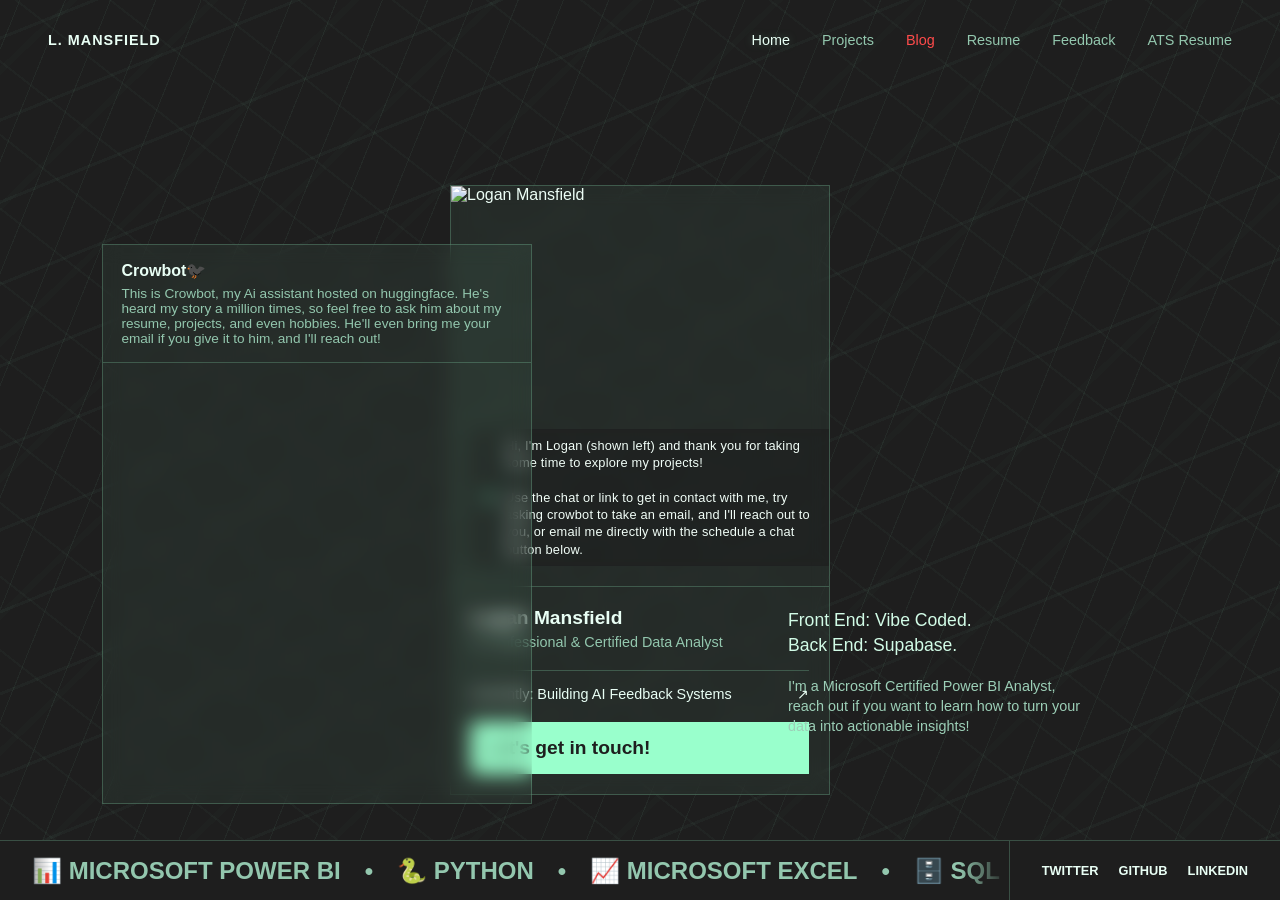
==== index.html @ aed7684c ""Chatbot resizing no longer spills beneath the fixed footer when Gradio finishes loading." - J.F.K" ====
<!DOCTYPE html>
<html lang="en">
<head>
    <meta charset="UTF-8">
    <meta name="viewport" content="width=device-width, initial-scale=1.0">
    <title>Logan Mansfield | Portfolio</title>
    <link rel="icon" type="image/svg+xml" href="assets/favicon.svg">
    <link rel="shortcut icon" href="assets/favicon.svg">
    <link rel="stylesheet" href="assets/index.css">
    <script>
        window.va = window.va || function () { (window.vaq = window.vaq || []).push(arguments); };
    </script>
    <script defer src="/_vercel/insights/script.js"></script>
    <link rel="preload" as="image" href="assets/crane.jpg" fetchpriority="high">
</head>
<body>

    <!-- Navigation Header -->
    <header>
        <div class="logo-text">L. MANSFIELD</div>
        <button class="nav-toggle" type="button" aria-label="Toggle navigation" aria-expanded="false" data-nav-toggle>
            <span></span>
            <span></span>
            <span></span>
        </button>
        <nav class="nav-links">
            <a href="index.html" class="active">Home</a>
            <a href="projects.html">Projects</a>
            <a href="blog.html" class="blog-disabled" data-disabled-blog="true" aria-disabled="true">Blog</a>
            <a href="resume.html">Resume</a>
            <a href="feedback.html">Feedback</a>
            <a href="assets/resume_ats.txt" target="_blank">ATS Resume</a>
        </nav>
    </header>

    <!-- Main Content Area -->
    <main>
        <!-- Profile Card -->
        <div class="profile-card">
            <div class="card-image-container">
                <picture>
                    <img src="assets/crane.jpg" alt="Logan Mansfield" width="380" height="400" loading="eager" decoding="async" fetchpriority="high">
                </picture>
                <div class="status-badge">
                    <div class="status-bars">
                        <div class="bar a"></div>
                        <div class="bar b"></div>
                        <div class="bar c"></div>
                    </div>
                    <span class="status-text">Hi, I'm Logan (shown left) and thank you for taking some time to explore my projects!</br></br> Use the chat or link to get in contact with me, try asking crowbot to take an email, and I'll reach out to you, or email me directly with the schedule a chat button below. </span>
                </div>
            </div>
            
            <div class="card-details">
                <div class="card-name">Logan Mansfield</div>
                <div class="card-role">IT Professional & Certified Data Analyst</div>
                
                <div class="card-pricing">
                    <span>Currently: Building AI Feedback Systems</span>
                    <span>&#8599;</span>
                </div>

                <a href="mailto:lmansf96@gmail.com" class="consult-btn" style="text-decoration:none;">
                    
                    <span style="font-size: 1.2rem;">Let's get in touch!</span>
                </a>
            </div>
        </div>

        <!-- Floating Intro Text -->
        <div class="intro-text">
            <p>Front End: Vibe Coded. <br> Back End: Supabase.</p>
            <br>
            <p style="font-size: 0.9rem; color: #9ccfb7;">I'm a Microsoft Certified Power BI Analyst, reach out if you want to learn how to turn your data into actionable insights!</p>
        </div>

        <section class="chatbot-panel" aria-label="Portfolio chatbot">
            <div class="chatbot-panel-header">
                <h2>Crowbot🐦‍⬛</h2>
                <p>This is Crowbot, my Ai assistant hosted on huggingface. He's heard my story a million times, so feel free to ask him about my resume, projects, and even hobbies. He'll even bring me your email if you give it to him, and I'll reach out!</p>
            </div>
            <div class="chatbot-embed">
                <gradio-app src="https://lmansf96-portfolio-conversation.hf.space"></gradio-app>
            </div>
        </section>
    </main>

    <!-- Bottom Ticker / Footer -->
    <footer>
        <div class="marquee">
             <div class="marquee-content">
                <span>📊 Microsoft Power BI</span> <span class="separator">•</span>
                <span>🐍 Python</span> <span class="separator">•</span>
                <span>📈 Microsoft Excel</span> <span class="separator">•</span>
                <span>🗄️ SQL</span> <span class="separator">•</span>
                <span>🧠 Machine Learning</span> <span class="separator">•</span>
                <span>🧱 Microsoft Fabric</span> <span class="separator">•</span>
                <span>❄️ Snowflake</span> <span class="separator">•</span>
                <!-- Duplicated for seamless loop -->
                <span>📊 Microsoft Power BI</span> <span class="separator">•</span>
                <span>🐍 Python</span> <span class="separator">•</span>
                <span>📈 Microsoft Excel</span> <span class="separator">•</span>
                <span>🗄️ SQL</span> <span class="separator">•</span>
                <span>🧠 Machine Learning</span> <span class="separator">•</span>
                <span>🧱 Microsoft Fabric</span> <span class="separator">•</span>
                <span>❄️ Snowflake</span> <span class="separator">•</span>
            </div>
        </div>
        
        <div class="footer-socials">
            <a href="https://x.com/StatBird" target="_blank">TWITTER</a>
            <a href="https://github.com/lmansf" target="_blank">GITHUB</a>
            <a href="https://www.linkedin.com/in/lmansf96/" target="_blank">LINKEDIN</a>
        </div>
    </footer>

    <script type="module" src="https://gradio.s3-us-west-2.amazonaws.com/5.49.1/gradio.js"></script>
    <script defer src="assets/transition.js"></script>
</body>
</html>
---- assets/index.css ----
:root {
    --bg-color: #1e1e1e;
    --text-color: #e9fff5;
    --accent-color: #99ffcc;
    --secondary-text: #93c7ae;
    --card-bg: rgba(153, 255, 204, 0.06);
    --card-border: rgba(153, 255, 204, 0.22);
    --font-main: 'Inter', -apple-system, BlinkMacSystemFont, sans-serif;
}

* {
    box-sizing: border-box;
    margin: 0;
    padding: 0;
}

body {
    background-color: var(--bg-color);
    color: var(--text-color);
    font-family: var(--font-main);
    min-height: 100vh;
    overflow-x: hidden;
    overflow-y: auto;
    display: flex;
    flex-direction: column;
}

body::before,
body::after {
    content: "";
    position: fixed;
    top: 0;
    left: 0;
    width: 100%;
    height: 100%;
    z-index: 0;
    pointer-events: none;
}

body::before {
    background-image:
        repeating-linear-gradient(112deg, transparent 0 18px, rgba(153, 255, 204, 0.14) 18px 19px, transparent 19px 42px),
        repeating-linear-gradient(158deg, transparent 0 34px, rgba(153, 255, 204, 0.1) 34px 37px, transparent 37px 76px);
    opacity: 0.38;
}

body::after {
    background-image:
        repeating-linear-gradient(38deg, transparent 0 22px, rgba(153, 255, 204, 0.12) 22px 24px, transparent 24px 58px),
        repeating-linear-gradient(136deg, transparent 0 48px, rgba(153, 255, 204, 0.08) 48px 54px, transparent 54px 98px);
    opacity: 0.24;
}

header {
    display: flex;
    justify-content: space-between;
    align-items: center;
    padding: 2rem 3rem;
    position: relative;
    z-index: 10;
    font-size: 0.9rem;
}

.logo-text {
    font-weight: 700;
    letter-spacing: 1px;
}

.nav-links {
    display: flex;
    gap: 2rem;
}

.nav-toggle {
    display: none;
    width: 42px;
    height: 42px;
    border: 1px solid var(--card-border);
    background: rgba(153, 255, 204, 0.08);
    align-items: center;
    justify-content: center;
    flex-direction: column;
    gap: 5px;
    cursor: pointer;
}

.nav-toggle span {
    width: 18px;
    height: 2px;
    background: var(--text-color);
}

.nav-links a {
    color: var(--secondary-text);
    text-decoration: none;
    transition: color 0.3s, text-shadow 0.2s;
}

.nav-links a:hover,
.nav-links a.active {
    color: var(--text-color);
    text-shadow: 0 0 10px rgba(153, 255, 204, 0.25);
}

.nav-links a:focus-visible {
    outline: 2px solid var(--accent-color);
    outline-offset: 3px;
    color: var(--text-color);
}

.nav-links a.blog-disabled,
.nav-links a.blog-disabled:hover,
.nav-links a.blog-disabled.active {
    color: #ff4b4b;
}

.blog-hover-popup {
    position: fixed;
    top: 0;
    left: 0;
    z-index: 10050;
    padding: 7px 10px;
    border-radius: 4px;
    background: rgba(30, 30, 30, 0.95);
    border: 1px solid rgba(255, 75, 75, 0.55);
    color: #ff8a8a;
    font-size: 0.75rem;
    letter-spacing: 0.3px;
    pointer-events: none;
    white-space: nowrap;
    opacity: 0;
    transform: translate(12px, 12px);
    transition: opacity 0.15s ease;
}

.blog-hover-popup.is-visible {
    opacity: 1;
}

.nav-links a.blog-disabled.blog-shuddering {
    animation: blogShudder 0.7s cubic-bezier(0.22, 0.61, 0.36, 1);
}

@keyframes blogShudder {
    0% { transform: translateX(0); }
    12% { transform: translateX(-3px) rotate(-1.5deg); }
    24% { transform: translateX(3px) rotate(1.5deg); }
    36% { transform: translateX(-2.5px) rotate(-1deg); }
    48% { transform: translateX(2.5px) rotate(1deg); }
    60% { transform: translateX(-1.5px) rotate(-0.6deg); }
    72% { transform: translateX(1.5px) rotate(0.6deg); }
    84% { transform: translateX(-0.8px) rotate(-0.2deg); }
    100% { transform: translateX(0) rotate(0); }
}

main {
    flex: 1;
    position: relative;
    z-index: 5;
    display: flex;
    justify-content: center;
    align-items: center;
}

.profile-card {
    width: 380px;
    background: var(--card-bg);
    backdrop-filter: blur(10px);
    border: 1px solid var(--card-border);
    padding: 0;
    display: flex;
    flex-direction: column;
}

.card-image-container {
    height: 400px;
    overflow: hidden;
    position: relative;
}

.card-image-container img {
    width: 100%;
    height: 100%;
    object-fit: cover;
    filter: grayscale(20%);
    transition: filter 0.3s;
}

.card-image-container:hover img {
    filter: grayscale(0%);
}

.status-badge {
    position: absolute;
    bottom: 20px;
    left: 20px;
    display: flex;
    align-items: center;
    gap: 10px;
    background: rgba(30, 30, 30, 0.78);
    backdrop-filter: blur(4px);
    padding: 8px 12px;
}

.status-bars {
    display: flex;
    gap: 3px;
}

.bar {
    width: 2px;
    height: 12px;
    background-color: #3f7a62;
}

.bar.a { height: 8px; }
.bar.b { height: 14px; background-color: var(--accent-color); }
.bar.c { height: 10px; }

.status-text {
    font-size: 0.8rem;
    font-weight: 500;
    color: #f2fff9;
    line-height: 1.35;
    /* text-transform: uppercase; */
    letter-spacing: 0.2px;
}

.card-details {
    padding: 20px;
    border-top: 1px solid var(--card-border);
}

.card-name {
    font-size: 1.2rem;
    font-weight: 600;
    margin-bottom: 5px;
}

.card-role {
    font-size: 0.9rem;
    color: var(--secondary-text);
    margin-bottom: 20px;
}

.card-pricing {
    display: flex;
    justify-content: space-between;
    align-items: center;
    padding-top: 15px;
    border-top: 1px solid var(--card-border);
    margin-bottom: 20px;
    font-size: 0.9rem;
}

.consult-btn {
    width: 100%;
    padding: 15px;
    background: var(--accent-color);
    color: #1e1e1e;
    border: none;
    font-weight: 700;
    cursor: pointer;
    display: flex;
    justify-content: space-between;
    align-items: center;
    transition: background 0.2s, box-shadow 0.2s;
}

.consult-btn:hover {
    background: #adffd8;
    box-shadow: 0 0 0 2px rgba(153, 255, 204, 0.28);
}

.consult-btn:focus-visible {
    outline: 2px solid var(--accent-color);
    outline-offset: 3px;
    box-shadow: 0 0 0 3px rgba(153, 255, 204, 0.2);
}

.intro-text {
    position: absolute;
    bottom: 20%;
    right: 15%;
    width: 300px;
    text-align: left;
    z-index: 5;
}

.intro-text p {
    font-size: 1.1rem;
    line-height: 1.4;
    color: #d2fce7;
}

.chatbot-panel {
    position: absolute;
    bottom: 96px;
    left: 8%;
    width: min(430px, 36vw);
    min-width: 320px;
    height: 560px;
    background: var(--card-bg);
    backdrop-filter: blur(10px);
    border: 1px solid var(--card-border);
    display: flex;
    flex-direction: column;
    overflow: hidden;
    z-index: 6;
}

.chatbot-panel-header {
    padding: 16px 18px;
    border-bottom: 1px solid var(--card-border);
}

.chatbot-panel-header h2 {
    font-size: 1rem;
    font-weight: 700;
    margin-bottom: 6px;
}

.chatbot-panel-header p {
    font-size: 0.85rem;
    color: var(--secondary-text);
}

.chatbot-embed {
    flex: 1;
    min-height: 0;
    overflow: hidden;
}

.chatbot-embed gradio-app {
    display: block;
    width: 100%;
    height: 100%;
    min-height: 0;
    max-height: 100%;
    background: transparent;
}

footer {
    position: fixed;
    bottom: 0;
    width: 100%;
    z-index: 10;
    background: var(--bg-color);
    border-top: 1px solid var(--card-border);
    display: flex;
    align-items: center;
    height: 60px;
    padding: 0;
}

.marquee {
    flex: 1;
    overflow: hidden;
    display: flex;
    align-items: center;
    height: 100%;
    mask-image: linear-gradient(to right, transparent, black 5%, black 95%, transparent);
    -webkit-mask-image: linear-gradient(to right, transparent, black 5%, black 95%, transparent);
}

.marquee-content {
    display: flex;
    gap: 0;
    animation: scroll 30s linear infinite;
    padding-left: 2rem;
}

.marquee-content span {
    font-size: 1.5rem;
    font-weight: 700;
    color: #93c7ae;
    text-transform: uppercase;
    white-space: nowrap;
    display: inline-block;
}

.separator {
    margin: 0 1.5rem;
    color: #2f5a49;
}

@keyframes scroll {
    0% { transform: translateX(0); }
    100% { transform: translateX(-50%); }
}

.footer-socials {
    display: flex;
    gap: 20px;
    padding: 0 2rem;
    background: var(--bg-color);
    z-index: 2;
    height: 100%;
    align-items: center;
    border-left: 1px solid var(--card-border);
}

.footer-socials a {
    color: var(--text-color);
    text-decoration: none;
    font-size: 0.8rem;
    font-weight: 700;
    transition: color 0.2s, text-shadow 0.2s;
}

.footer-socials a:hover {
    color: var(--accent-color);
    text-shadow: 0 0 10px rgba(153, 255, 204, 0.28);
}

.footer-socials a:focus-visible {
    outline: 2px solid var(--accent-color);
    outline-offset: 3px;
    color: var(--accent-color);
}

main,
body::before,
body::after {
    transition: opacity 0.5s ease-in-out;
}

.page-exit {
    opacity: 0;
}

.page-enter {
    animation: fadeIn 0.5s ease-out forwards;
}

.projects-load-enter {
    animation: fadeIn 0.5s ease-out forwards;
}

@keyframes fadeIn {
    from {
        opacity: 0;
    }
    to {
        opacity: 1;
    }
}

.page-initial-state {
    opacity: 0;
}

.page-initial-enter {
    animation: fadeIn 0.5s ease-out forwards;
}

::-webkit-scrollbar { width: 8px; }
::-webkit-scrollbar-track { background: #1e1e1e; }
::-webkit-scrollbar-thumb { background: #2f5a49; border-radius: 4px; }
::-webkit-scrollbar-thumb:hover { background: #3f7a62; }

@media (max-width: 900px) {
    header {
        padding: 1rem;
    }

    .nav-toggle {
        display: inline-flex;
        z-index: 12;
    }

    .nav-links {
        position: absolute;
        top: calc(100% + 8px);
        left: 1rem;
        right: 1rem;
        display: none;
        flex-direction: column;
        gap: 0;
        background: rgba(30, 30, 30, 0.98);
        border: 1px solid var(--card-border);
        z-index: 11;
    }

    body.mobile-nav-open .nav-links {
        display: flex;
    }

    .nav-links a {
        padding: 12px 14px;
        border-bottom: 1px solid var(--card-border);
    }

    .nav-links a:last-child {
        border-bottom: 0;
    }

    .intro-text,
    .chatbot-panel,
    .footer-socials {
        display: none;
    }

    .profile-card {
        width: 90%;
        max-width: 350px;
    }

    footer {
        display: none;
    }
}
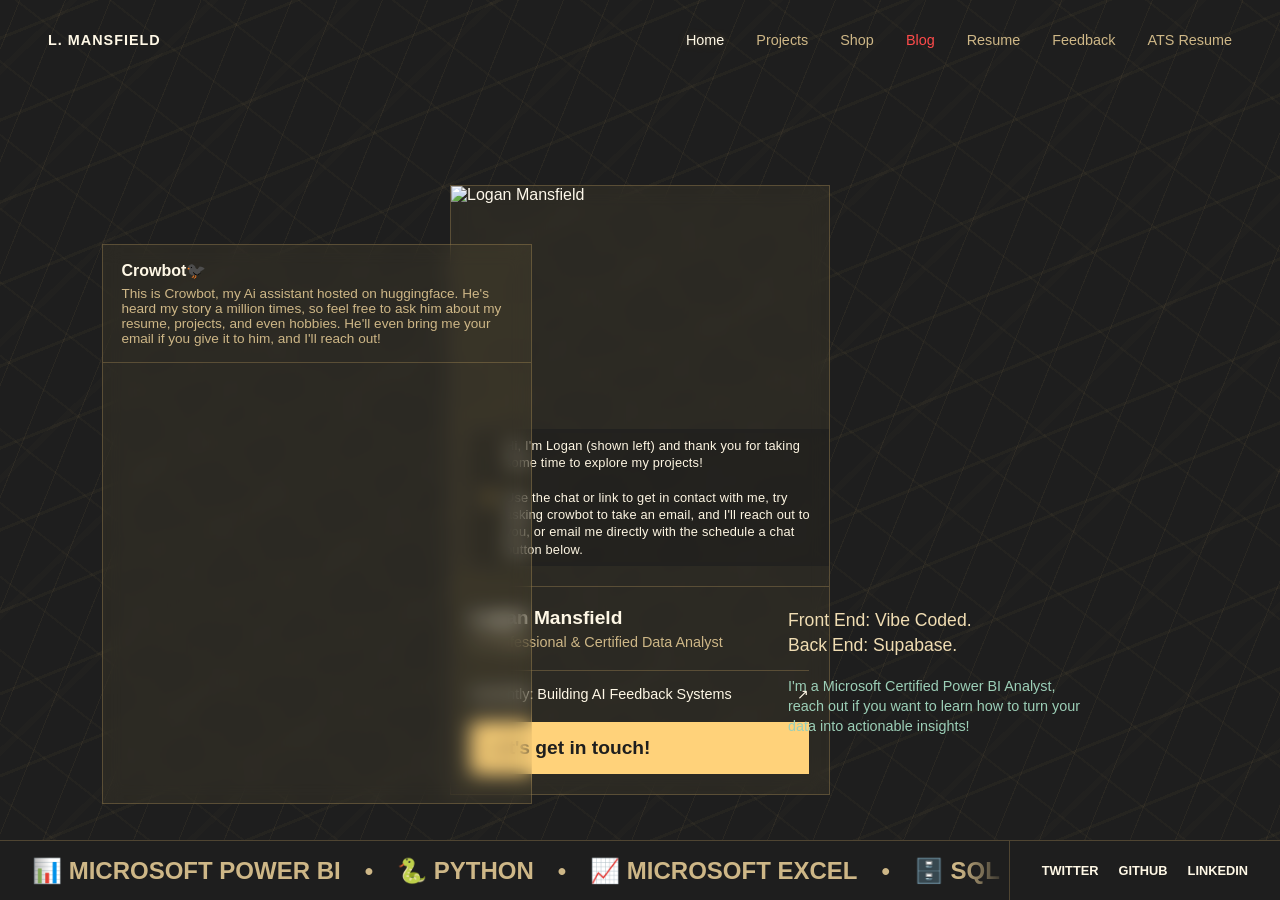
==== commit d2640751: "added a fake shop page. updated shiny notebook." ====
--- a/index.html
+++ b/index.html
@@ -26,6 +26,7 @@
         <nav class="nav-links">
             <a href="index.html" class="active">Home</a>
             <a href="projects.html">Projects</a>
+            <a href="shop.html">Shop</a>
             <a href="blog.html" class="blog-disabled" data-disabled-blog="true" aria-disabled="true">Blog</a>
             <a href="resume.html">Resume</a>
             <a href="feedback.html">Feedback</a>
--- a/assets/index.css
+++ b/assets/index.css
@@ -1,10 +1,10 @@
 :root {
     --bg-color: #1e1e1e;
-    --text-color: #e9fff5;
-    --accent-color: #99ffcc;
-    --secondary-text: #93c7ae;
-    --card-bg: rgba(153, 255, 204, 0.06);
-    --card-border: rgba(153, 255, 204, 0.22);
+    --text-color: #fff8e6;
+    --accent-color: #ffd27a;
+    --secondary-text: #ceb787;
+    --card-bg: rgba(255, 210, 122, 0.06);
+    --card-border: rgba(255, 210, 122, 0.22);
     --font-main: 'Inter', -apple-system, BlinkMacSystemFont, sans-serif;
 }
 
@@ -39,15 +39,15 @@
 
 body::before {
     background-image:
-        repeating-linear-gradient(112deg, transparent 0 18px, rgba(153, 255, 204, 0.14) 18px 19px, transparent 19px 42px),
-        repeating-linear-gradient(158deg, transparent 0 34px, rgba(153, 255, 204, 0.1) 34px 37px, transparent 37px 76px);
+        repeating-linear-gradient(112deg, transparent 0 18px, rgba(255, 210, 122, 0.14) 18px 19px, transparent 19px 42px),
+        repeating-linear-gradient(158deg, transparent 0 34px, rgba(255, 210, 122, 0.1) 34px 37px, transparent 37px 76px);
     opacity: 0.38;
 }
 
 body::after {
     background-image:
-        repeating-linear-gradient(38deg, transparent 0 22px, rgba(153, 255, 204, 0.12) 22px 24px, transparent 24px 58px),
-        repeating-linear-gradient(136deg, transparent 0 48px, rgba(153, 255, 204, 0.08) 48px 54px, transparent 54px 98px);
+        repeating-linear-gradient(38deg, transparent 0 22px, rgba(255, 210, 122, 0.12) 22px 24px, transparent 24px 58px),
+        repeating-linear-gradient(136deg, transparent 0 48px, rgba(255, 210, 122, 0.08) 48px 54px, transparent 54px 98px);
     opacity: 0.24;
 }
 
@@ -76,7 +76,7 @@
     width: 42px;
     height: 42px;
     border: 1px solid var(--card-border);
-    background: rgba(153, 255, 204, 0.08);
+    background: rgba(255, 210, 122, 0.08);
     align-items: center;
     justify-content: center;
     flex-direction: column;
@@ -99,7 +99,7 @@
 .nav-links a:hover,
 .nav-links a.active {
     color: var(--text-color);
-    text-shadow: 0 0 10px rgba(153, 255, 204, 0.25);
+    text-shadow: 0 0 10px rgba(255, 210, 122, 0.25);
 }
 
 .nav-links a:focus-visible {
@@ -210,7 +210,7 @@
 .bar {
     width: 2px;
     height: 12px;
-    background-color: #3f7a62;
+    background-color: #7b6640;
 }
 
 .bar.a { height: 8px; }
@@ -220,7 +220,7 @@
 .status-text {
     font-size: 0.8rem;
     font-weight: 500;
-    color: #f2fff9;
+    color: #fff7e3;
     line-height: 1.35;
     /* text-transform: uppercase; */
     letter-spacing: 0.2px;
@@ -268,14 +268,14 @@
 }
 
 .consult-btn:hover {
-    background: #adffd8;
-    box-shadow: 0 0 0 2px rgba(153, 255, 204, 0.28);
+    background: #e8bd6a;
+    box-shadow: 0 0 0 2px rgba(255, 210, 122, 0.28);
 }
 
 .consult-btn:focus-visible {
     outline: 2px solid var(--accent-color);
     outline-offset: 3px;
-    box-shadow: 0 0 0 3px rgba(153, 255, 204, 0.2);
+    box-shadow: 0 0 0 3px rgba(255, 210, 122, 0.2);
 }
 
 .intro-text {
@@ -290,7 +290,7 @@
 .intro-text p {
     font-size: 1.1rem;
     line-height: 1.4;
-    color: #d2fce7;
+    color: #f0ddb3;
 }
 
 .chatbot-panel {
@@ -373,15 +373,26 @@
 .marquee-content span {
     font-size: 1.5rem;
     font-weight: 700;
-    color: #93c7ae;
+    color: #ceb787;
     text-transform: uppercase;
     white-space: nowrap;
     display: inline-block;
 }
 
+.marquee-snake-handle {
+    display: inline-block;
+    cursor: grab;
+    user-select: none;
+    touch-action: none;
+}
+
+.marquee-snake-handle.is-dragging {
+    cursor: grabbing;
+}
+
 .separator {
     margin: 0 1.5rem;
-    color: #2f5a49;
+    color: #5a4a2b;
 }
 
 @keyframes scroll {
@@ -410,7 +421,7 @@
 
 .footer-socials a:hover {
     color: var(--accent-color);
-    text-shadow: 0 0 10px rgba(153, 255, 204, 0.28);
+    text-shadow: 0 0 10px rgba(255, 210, 122, 0.28);
 }
 
 .footer-socials a:focus-visible {
@@ -456,8 +467,8 @@
 
 ::-webkit-scrollbar { width: 8px; }
 ::-webkit-scrollbar-track { background: #1e1e1e; }
-::-webkit-scrollbar-thumb { background: #2f5a49; border-radius: 4px; }
-::-webkit-scrollbar-thumb:hover { background: #3f7a62; }
+::-webkit-scrollbar-thumb { background: #5a4a2b; border-radius: 4px; }
+::-webkit-scrollbar-thumb:hover { background: #7b6640; }
 
 @media (max-width: 900px) {
     header {
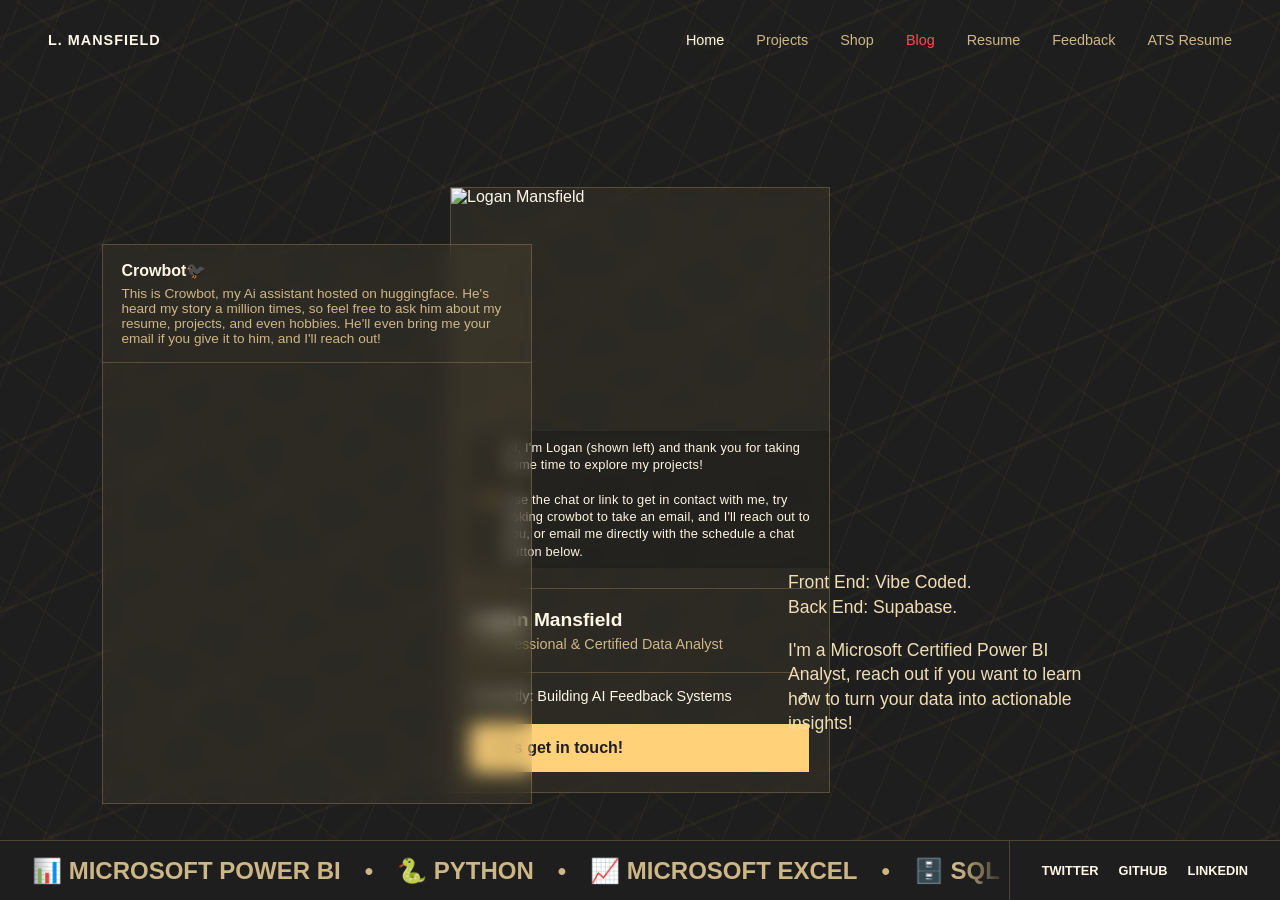
==== commit f3abba8f: "major updates." ====
--- a/index.html
+++ b/index.html
@@ -61,9 +61,9 @@
                     <span>&#8599;</span>
                 </div>
 
-                <a href="mailto:lmansf96@gmail.com" class="consult-btn" style="text-decoration:none;">
+                <a href="mailto:lmansf96@gmail.com" class="consult-btn">
                     
-                    <span style="font-size: 1.2rem;">Let's get in touch!</span>
+                    <span>Let's get in touch!</span>
                 </a>
             </div>
         </div>
@@ -72,7 +72,7 @@
         <div class="intro-text">
             <p>Front End: Vibe Coded. <br> Back End: Supabase.</p>
             <br>
-            <p style="font-size: 0.9rem; color: #9ccfb7;">I'm a Microsoft Certified Power BI Analyst, reach out if you want to learn how to turn your data into actionable insights!</p>
+            <p class="section-note">I'm a Microsoft Certified Power BI Analyst, reach out if you want to learn how to turn your data into actionable insights!</p>
         </div>
 
         <section class="chatbot-panel" aria-label="Portfolio chatbot">
--- a/assets/index.css
+++ b/assets/index.css
@@ -258,6 +258,7 @@
     padding: 15px;
     background: var(--accent-color);
     color: #1e1e1e;
+    text-decoration: none;
     border: none;
     font-weight: 700;
     cursor: pointer;
@@ -291,6 +292,11 @@
     font-size: 1.1rem;
     line-height: 1.4;
     color: #f0ddb3;
+}
+
+.section-note {
+    font-size: 0.9rem;
+    color: var(--secondary-text);
 }
 
 .chatbot-panel {
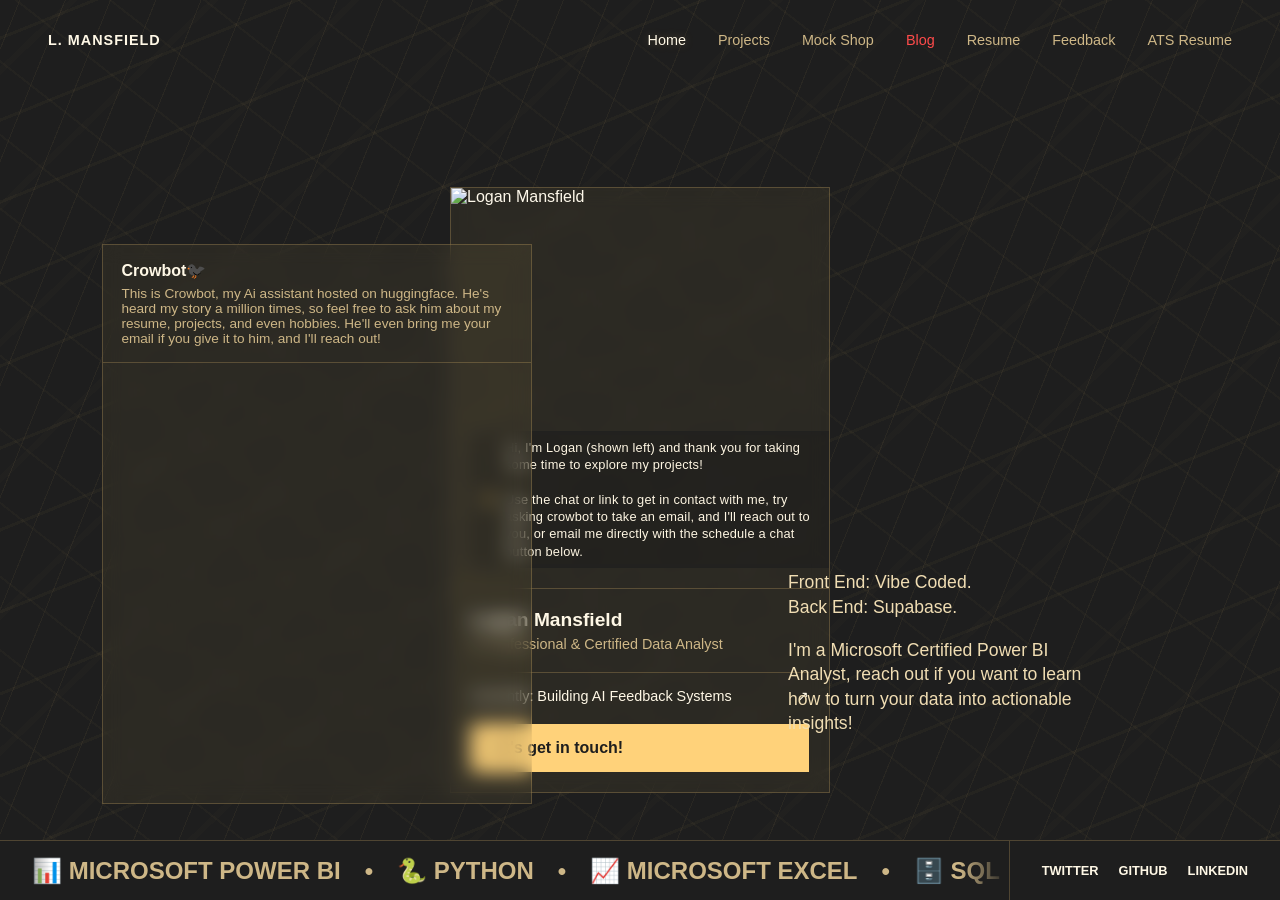
==== commit a57d3957: "clarifying shop as a mock shop." ====
--- a/index.html
+++ b/index.html
@@ -26,7 +26,7 @@
         <nav class="nav-links">
             <a href="index.html" class="active">Home</a>
             <a href="projects.html">Projects</a>
-            <a href="shop.html">Shop</a>
+            <a href="shop.html">Mock Shop</a>
             <a href="blog.html" class="blog-disabled" data-disabled-blog="true" aria-disabled="true">Blog</a>
             <a href="resume.html">Resume</a>
             <a href="feedback.html">Feedback</a>
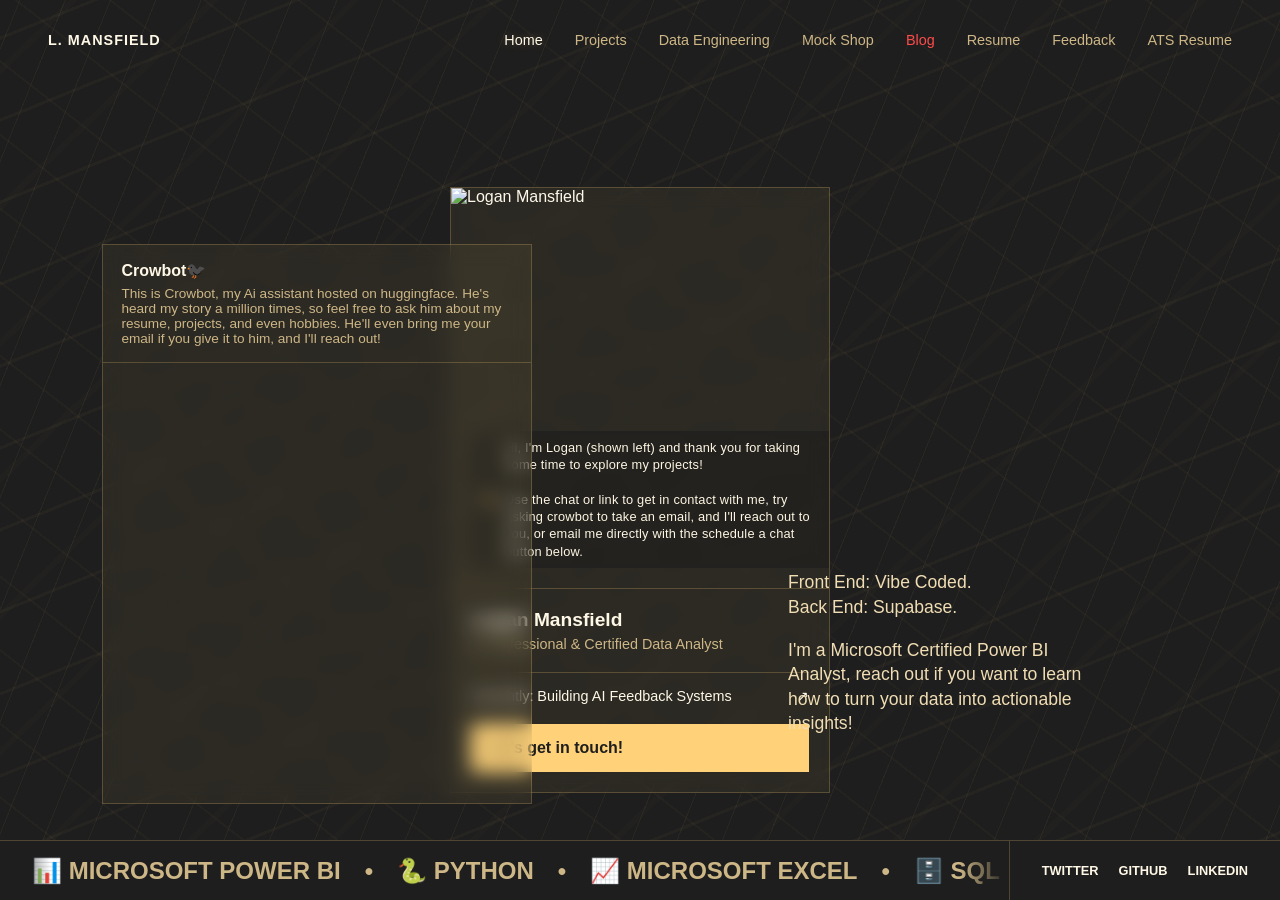
==== commit b981ab62: "engineering time" ====
--- a/index.html
+++ b/index.html
@@ -4,8 +4,8 @@
     <meta charset="UTF-8">
     <meta name="viewport" content="width=device-width, initial-scale=1.0">
     <title>Logan Mansfield | Portfolio</title>
-    <link rel="icon" type="image/svg+xml" href="assets/favicon.svg">
-    <link rel="shortcut icon" href="assets/favicon.svg">
+    <link rel="icon" type="image/jpeg" href="mini.jpg">
+    <link rel="shortcut icon" href="mini.jpg">
     <link rel="stylesheet" href="assets/index.css">
     <script>
         window.va = window.va || function () { (window.vaq = window.vaq || []).push(arguments); };
@@ -26,6 +26,7 @@
         <nav class="nav-links">
             <a href="index.html" class="active">Home</a>
             <a href="projects.html">Projects</a>
+            <a href="architecture.html">Data Engineering</a>
             <a href="shop.html">Mock Shop</a>
             <a href="blog.html" class="blog-disabled" data-disabled-blog="true" aria-disabled="true">Blog</a>
             <a href="resume.html">Resume</a>
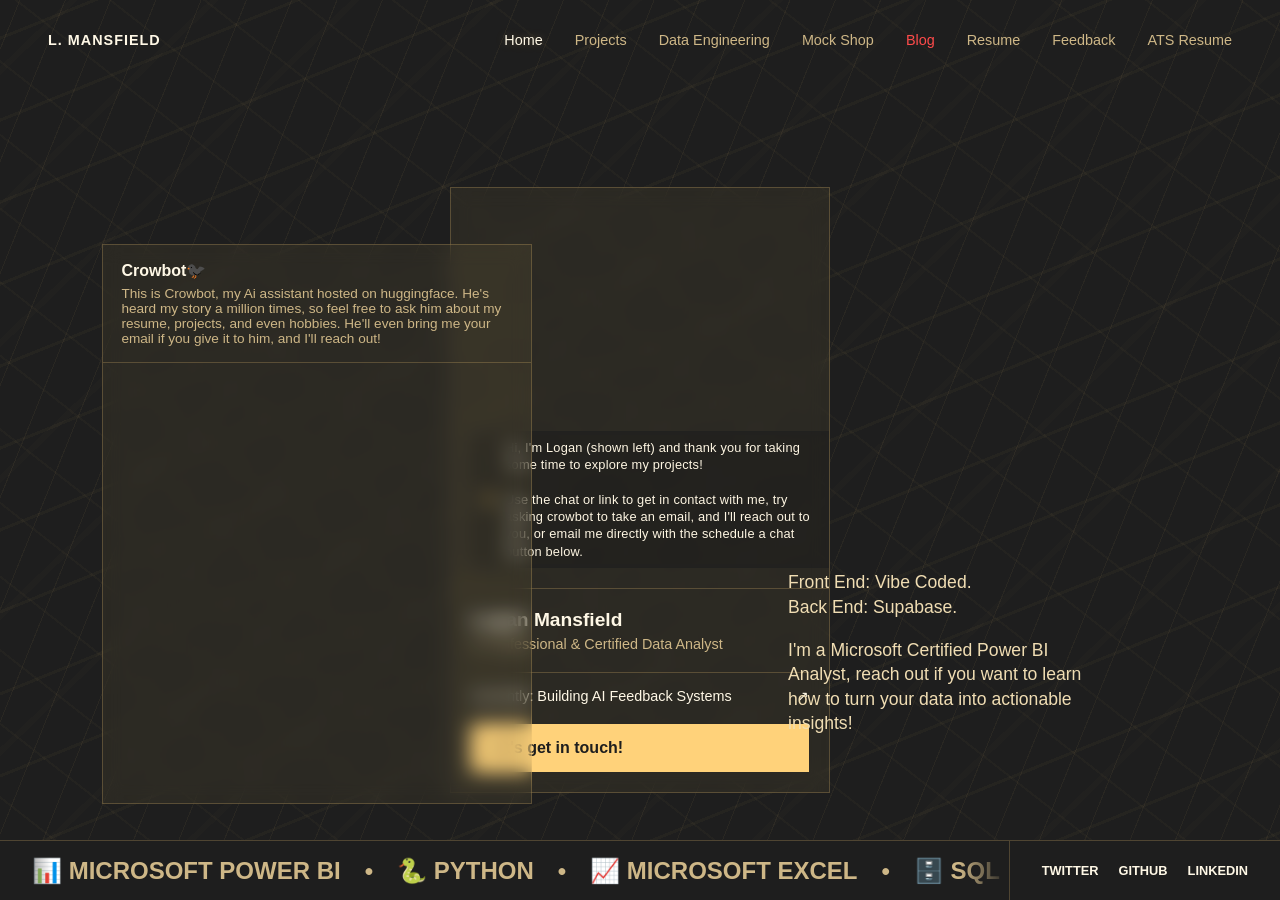
==== commit ed9811e1: "youtube embed" ====
--- a/index.html
+++ b/index.html
@@ -11,7 +11,6 @@
         window.va = window.va || function () { (window.vaq = window.vaq || []).push(arguments); };
     </script>
     <script defer src="/_vercel/insights/script.js"></script>
-    <link rel="preload" as="image" href="assets/crane.jpg" fetchpriority="high">
 </head>
 <body>
 
@@ -40,9 +39,14 @@
         <!-- Profile Card -->
         <div class="profile-card">
             <div class="card-image-container">
-                <picture>
-                    <img src="assets/crane.jpg" alt="Logan Mansfield" width="380" height="400" loading="eager" decoding="async" fetchpriority="high">
-                </picture>
+                <iframe
+                    src="https://www.youtube-nocookie.com/embed/tKsatbc-w7I?rel=0"
+                    title="Featured YouTube video"
+                    loading="eager"
+                    referrerpolicy="strict-origin-when-cross-origin"
+                    allow="accelerometer; autoplay; clipboard-write; encrypted-media; gyroscope; picture-in-picture; web-share"
+                    allowfullscreen>
+                </iframe>
                 <div class="status-badge">
                     <div class="status-bars">
                         <div class="bar a"></div>
--- a/assets/index.css
+++ b/assets/index.css
@@ -186,6 +186,13 @@
     transition: filter 0.3s;
 }
 
+.card-image-container iframe {
+    width: 100%;
+    height: 100%;
+    border: 0;
+    display: block;
+}
+
 .card-image-container:hover img {
     filter: grayscale(0%);
 }
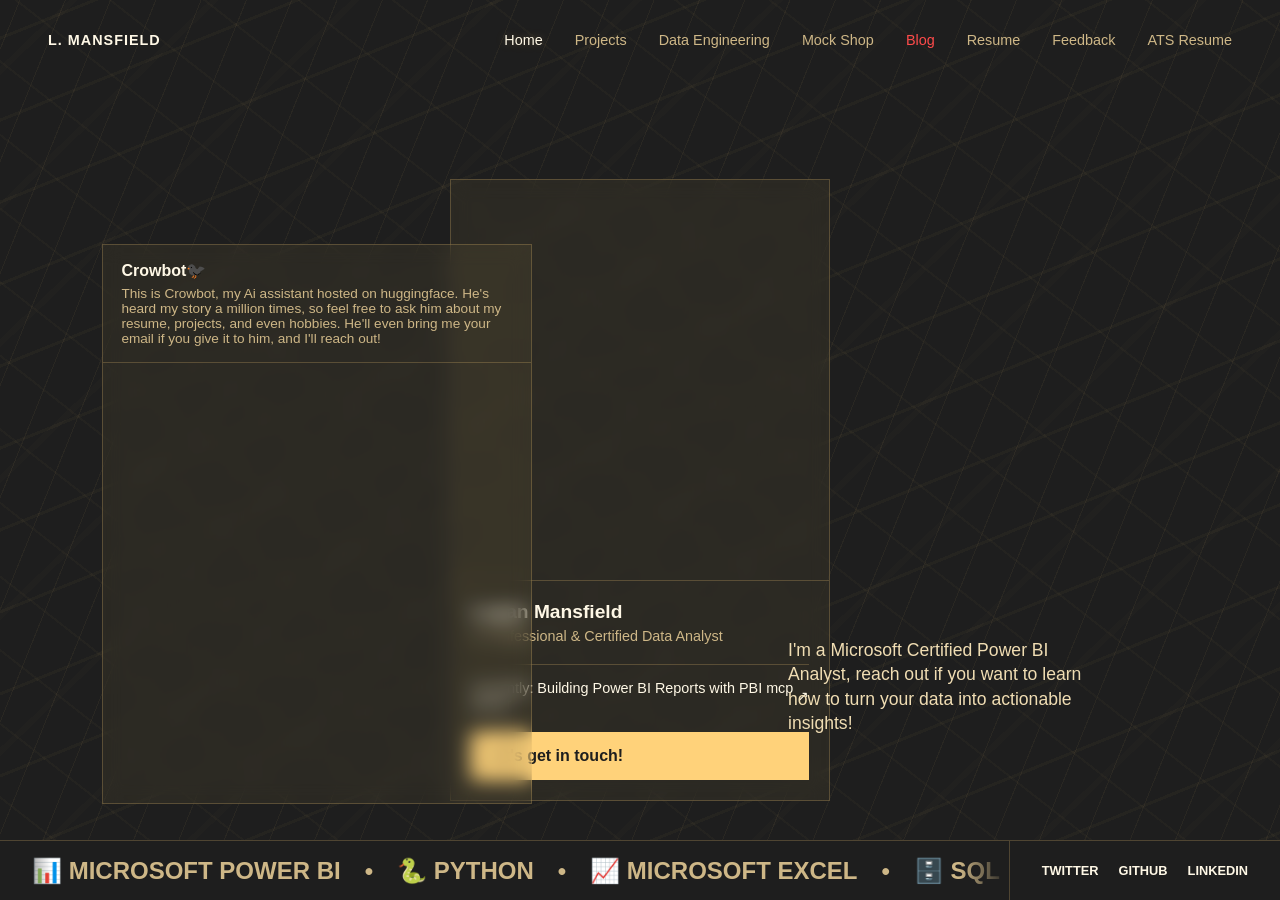
==== commit c5f41e8e: "Replaced portfolio video" ====
--- a/index.html
+++ b/index.html
@@ -40,21 +40,13 @@
         <div class="profile-card">
             <div class="card-image-container">
                 <iframe
-                    src="https://www.youtube-nocookie.com/embed/tKsatbc-w7I?rel=0"
+                    src="https://www.youtube-nocookie.com/embed/Bhyox1PYtI8?rel=0"
                     title="Featured YouTube video"
                     loading="eager"
                     referrerpolicy="strict-origin-when-cross-origin"
                     allow="accelerometer; autoplay; clipboard-write; encrypted-media; gyroscope; picture-in-picture; web-share"
                     allowfullscreen>
                 </iframe>
-                <div class="status-badge">
-                    <div class="status-bars">
-                        <div class="bar a"></div>
-                        <div class="bar b"></div>
-                        <div class="bar c"></div>
-                    </div>
-                    <span class="status-text">Hi, I'm Logan (shown left) and thank you for taking some time to explore my projects!</br></br> Use the chat or link to get in contact with me, try asking crowbot to take an email, and I'll reach out to you, or email me directly with the schedule a chat button below. </span>
-                </div>
             </div>
             
             <div class="card-details">
@@ -62,11 +54,11 @@
                 <div class="card-role">IT Professional & Certified Data Analyst</div>
                 
                 <div class="card-pricing">
-                    <span>Currently: Building AI Feedback Systems</span>
+                    <span>Currently: Building Power BI Reports with PBI mcp server</span>
                     <span>&#8599;</span>
                 </div>
 
-                <a href="mailto:lmansf96@gmail.com" class="consult-btn">
+                <a href="https://www.linkedin.com/in/lmansf96/" class="consult-btn" target="_blank" rel="noopener noreferrer">
                     
                     <span>Let's get in touch!</span>
                 </a>
@@ -75,8 +67,6 @@
 
         <!-- Floating Intro Text -->
         <div class="intro-text">
-            <p>Front End: Vibe Coded. <br> Back End: Supabase.</p>
-            <br>
             <p class="section-note">I'm a Microsoft Certified Power BI Analyst, reach out if you want to learn how to turn your data into actionable insights!</p>
         </div>
 
